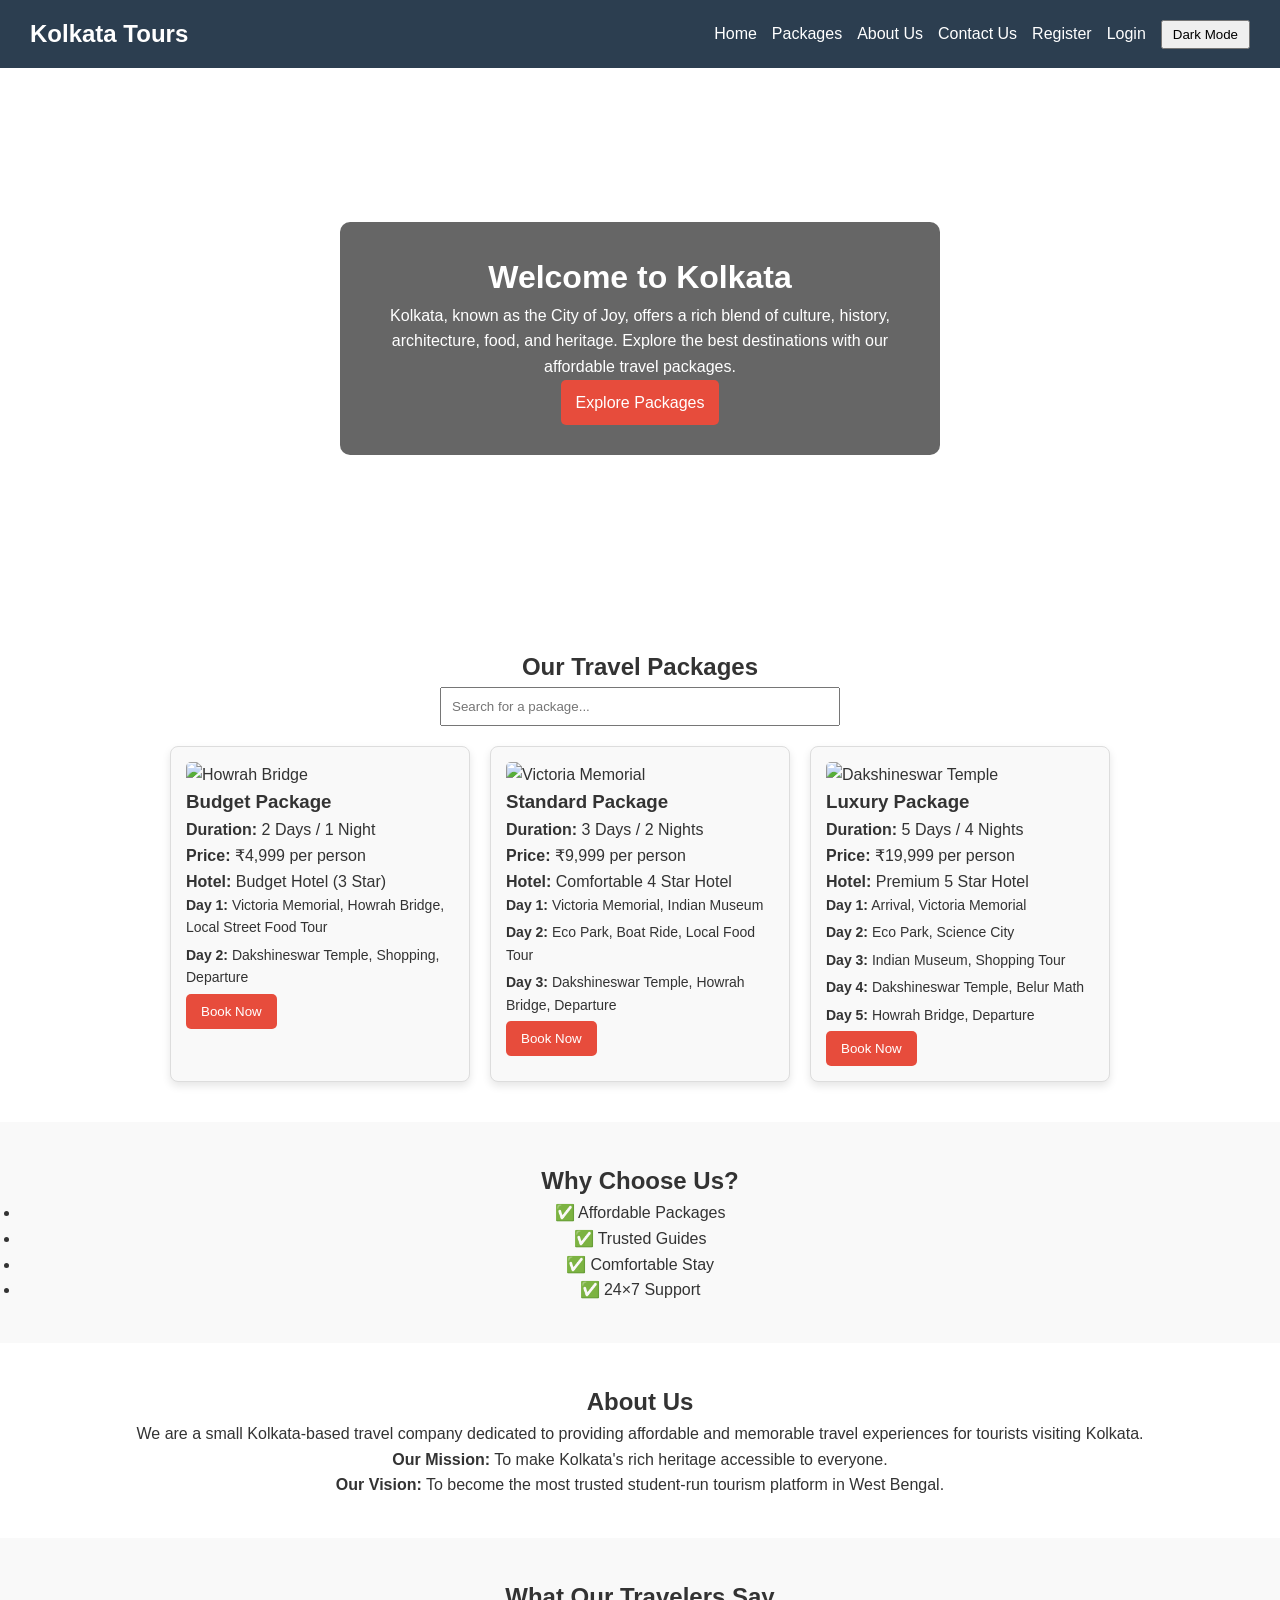
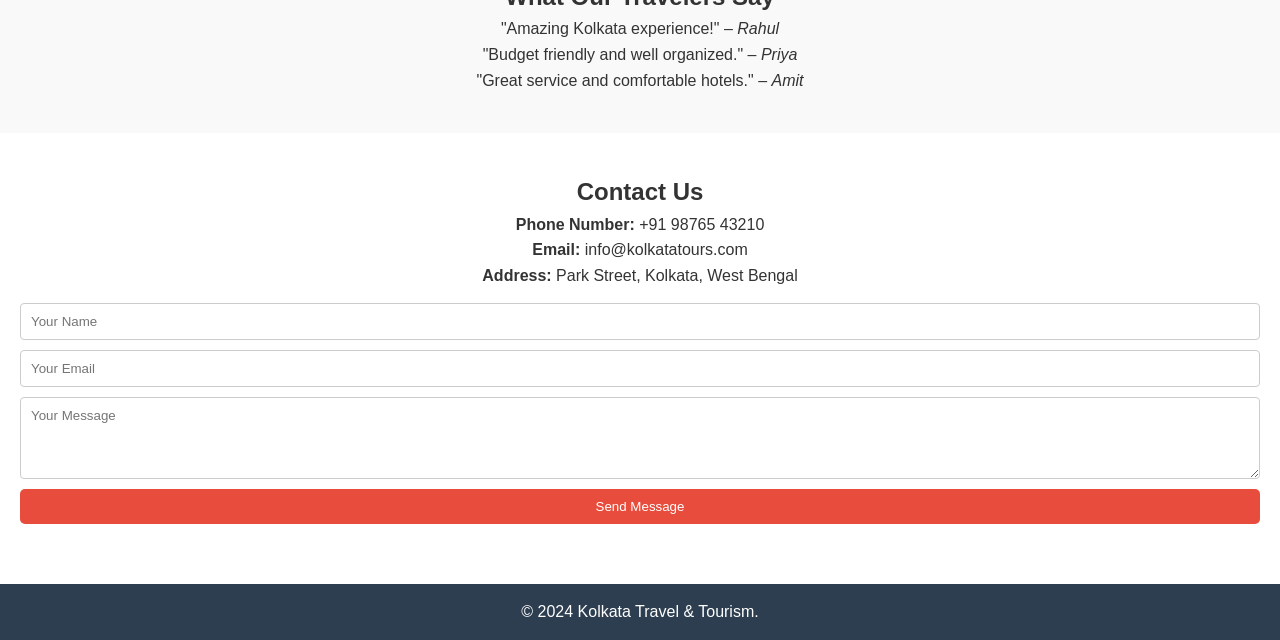
==== index.html @ e69a55b7 "Add files via upload" ====
<!DOCTYPE html>
<html lang="en">
<head>
    <meta charset="UTF-8">
    <meta name="viewport" content="width=device-width, initial-scale=1.0">
    <title>Kolkata Travel & Tourism</title>
    <link rel="stylesheet" href="style.css">
</head>
<body>

    <nav class="navbar">
        <div class="logo">Kolkata Tours</div>
        <ul class="nav-links">
            <li><a href="index.html">Home</a></li>
            <li><a href="#packages">Packages</a></li>
            <li><a href="#about">About Us</a></li>
            <li><a href="#contact">Contact Us</a></li>
            <li id="nav-register"><a href="register.html">Register</a></li>
            <li id="nav-login"><a href="login.html">Login</a></li>
            <li id="nav-logout" style="display: none;"><a href="#" id="logout-btn">Logout</a></li>
            <li><button id="dark-mode-toggle" class="btn-small">Dark Mode</button></li>
        </ul>
    </nav>

    <header class="hero" id="home">
        <div class="hero-content">
            <h1>Welcome to Kolkata</h1>
            <p>Kolkata, known as the City of Joy, offers a rich blend of culture, history, architecture, food, and heritage. Explore the best destinations with our affordable travel packages.</p>
            <a href="#packages" class="btn">Explore Packages</a>
        </div>
    </header>

    <section id="packages" class="section">
        <h2>Our Travel Packages</h2>
        <div class="search-container">
            <input type="text" id="package-search" placeholder="Search for a package...">
        </div>
        
        <div class="card-container" id="package-list">
            <div class="card package-card">
                <img src="https://images.unsplash.com/photo-1558431382-27e303142255?auto=format&fit=crop&w=600&q=80" alt="Howrah Bridge" class="card-img">
                <h3>Budget Package</h3>
                <p><strong>Duration:</strong> 2 Days / 1 Night</p>
                <p><strong>Price:</strong> ₹4,999 per person</p>
                <p><strong>Hotel:</strong> Budget Hotel (3 Star)</p>
                <div class="plan">
                    <p><strong>Day 1:</strong> Victoria Memorial, Howrah Bridge, Local Street Food Tour</p>
                    <p><strong>Day 2:</strong> Dakshineswar Temple, Shopping, Departure</p>
                </div>
                <button class="btn book-btn">Book Now</button>
            </div>

            <div class="card package-card">
                <img src="https://images.unsplash.com/photo-1594881497142-08fdfdfc4074?auto=format&fit=crop&w=600&q=80" alt="Victoria Memorial" class="card-img">
                <h3>Standard Package</h3>
                <p><strong>Duration:</strong> 3 Days / 2 Nights</p>
                <p><strong>Price:</strong> ₹9,999 per person</p>
                <p><strong>Hotel:</strong> Comfortable 4 Star Hotel</p>
                <div class="plan">
                    <p><strong>Day 1:</strong> Victoria Memorial, Indian Museum</p>
                    <p><strong>Day 2:</strong> Eco Park, Boat Ride, Local Food Tour</p>
                    <p><strong>Day 3:</strong> Dakshineswar Temple, Howrah Bridge, Departure</p>
                </div>
                <button class="btn book-btn">Book Now</button>
            </div>

            <div class="card package-card">
                <img src="https://images.unsplash.com/photo-1536697246787-1f271311b0e9?auto=format&fit=crop&w=600&q=80" alt="Dakshineswar Temple" class="card-img">
                <h3>Luxury Package</h3>
                <p><strong>Duration:</strong> 5 Days / 4 Nights</p>
                <p><strong>Price:</strong> ₹19,999 per person</p>
                <p><strong>Hotel:</strong> Premium 5 Star Hotel</p>
                <div class="plan">
                    <p><strong>Day 1:</strong> Arrival, Victoria Memorial</p>
                    <p><strong>Day 2:</strong> Eco Park, Science City</p>
                    <p><strong>Day 3:</strong> Indian Museum, Shopping Tour</p>
                    <p><strong>Day 4:</strong> Dakshineswar Temple, Belur Math</p>
                    <p><strong>Day 5:</strong> Howrah Bridge, Departure</p>
                </div>
                <button class="btn book-btn">Book Now</button>
            </div>
        </div>
    </section>

    <section class="section bg-light">
        <h2>Why Choose Us?</h2>
        <div class="features">
            <ul>
                <li>✅ Affordable Packages</li>
                <li>✅ Trusted Guides</li>
                <li>✅ Comfortable Stay</li>
                <li>✅ 24×7 Support</li>
            </ul>
        </div>
    </section>

    <section id="about" class="section">
        <h2>About Us</h2>
        <div class="about-content">
            <p>We are a small Kolkata-based travel company dedicated to providing affordable and memorable travel experiences for tourists visiting Kolkata.</p>
            <p><strong>Our Mission:</strong> To make Kolkata's rich heritage accessible to everyone.</p>
            <p><strong>Our Vision:</strong> To become the most trusted student-run tourism platform in West Bengal.</p>
        </div>
    </section>

    <section class="section bg-light">
        <h2>What Our Travelers Say</h2>
        <div class="testimonials">
            <p>"Amazing Kolkata experience!" – <em>Rahul</em></p>
            <p>"Budget friendly and well organized." – <em>Priya</em></p>
            <p>"Great service and comfortable hotels." – <em>Amit</em></p>
        </div>
    </section>

    <section id="contact" class="section">
        <h2>Contact Us</h2>
        <div class="contact-container">
            <div class="contact-info">
                <p><strong>Phone Number:</strong> +91 98765 43210</p>
                <p><strong>Email:</strong> info@kolkatatours.com</p>
                <p><strong>Address:</strong> Park Street, Kolkata, West Bengal</p>
            </div>
            <form id="contact-form" class="form">
                <input type="text" id="contact-name" placeholder="Your Name" required>
                <input type="email" id="contact-email" placeholder="Your Email" required>
                <textarea id="contact-message" rows="4" placeholder="Your Message" required></textarea>
                <button type="submit" class="btn">Send Message</button>
            </form>
        </div>
    </section>

    <footer>
        <p>&copy; 2024 Kolkata Travel & Tourism.</p>
    </footer>

    <button id="scrollToTopBtn" title="Go to top">↑</button>

    <script src="script.js"></script>
</body>
</html>
---- style.css ----
/* Basic Reset for clean layout */
* {
    margin: 0;
    padding: 0;
    box-sizing: border-box;
    font-family: Arial, sans-serif;
}

/* CSS Variables for Light & Dark Themes */
:root {
    --bg-color: #ffffff;
    --text-color: #333333;
    --nav-bg: #2c3e50;
    --nav-text: #ffffff;
    --card-bg: #f9f9f9;
    --btn-bg: #e74c3c;
    --btn-hover: #c0392b;
}

body.dark-mode {
    --bg-color: #1a1a1a;
    --text-color: #f1f1f1;
    --nav-bg: #111111;
    --card-bg: #2d2d2d;
}

body {
    background-color: var(--bg-color);
    color: var(--text-color);
    line-height: 1.6;
    transition: background 0.3s, color 0.3s;
}

/* Navbar */
.navbar {
    display: flex;
    justify-content: space-between;
    align-items: center;
    background-color: var(--nav-bg);
    padding: 15px 30px;
    color: var(--nav-text);
}
.navbar .logo { font-size: 24px; font-weight: bold; }
.nav-links { list-style: none; display: flex; gap: 15px; align-items: center;}
.nav-links li a { color: var(--nav-text); text-decoration: none; }
.nav-links li a:hover { text-decoration: underline; }

/* Buttons */
.btn {
    background-color: var(--btn-bg);
    color: white;
    padding: 10px 15px;
    border: none;
    border-radius: 5px;
    cursor: pointer;
    text-decoration: none;
    display: inline-block;
}
.btn:hover { background-color: var(--btn-hover); }
.btn-small { padding: 5px 10px; cursor: pointer; }

/* Hero Section */
.hero {
    background: url('https://images.unsplash.com/photo-1587595431973-160d0d94add1?auto=format&fit=crop&w=1200&q=80') no-repeat center center/cover;
    height: 60vh;
    display: flex;
    align-items: center;
    justify-content: center;
    text-align: center;
    color: white;
}
.hero-content {
    background: rgba(0, 0, 0, 0.6);
    padding: 30px;
    border-radius: 10px;
    max-width: 600px;
}

/* Layout Sections */
.section { padding: 40px 20px; text-align: center; }
.bg-light { background-color: var(--card-bg); }

/* Cards */
.card-container { display: flex; justify-content: center; gap: 20px; flex-wrap: wrap; margin-top: 20px; }
.card {
    background-color: var(--card-bg);
    border: 1px solid #ddd;
    border-radius: 8px;
    width: 300px;
    padding: 15px;
    text-align: left;
    box-shadow: 0 4px 8px rgba(0,0,0,0.1);
}
.card-img { width: 100%; height: 180px; object-fit: cover; border-radius: 5px;}
.plan p { font-size: 14px; margin-bottom: 5px; }

/* Forms & Authentication */
.auth-container { max-width: 400px; margin: 50px auto; padding: 20px; background: var(--card-bg); border-radius: 8px; text-align: center; }
.form { display: flex; flex-direction: column; gap: 10px; margin-top: 15px; }
.form input, .form textarea { padding: 10px; border: 1px solid #ccc; border-radius: 4px; }
.error-msg { color: red; font-size: 14px; }
.search-container { margin-bottom: 20px; }
.search-container input { padding: 10px; width: 60%; max-width: 400px; }

/* Footer */
footer { background: var(--nav-bg); color: white; text-align: center; padding: 15px; margin-top: 20px; }

/* Scroll to Top Button */
#scrollToTopBtn {
    display: none; position: fixed; bottom: 20px; right: 20px;
    background: var(--btn-bg); color: white; border: none;
    padding: 10px 15px; border-radius: 50%; cursor: pointer; font-size: 18px;
}

/* Responsive */
@media(max-width: 768px) {
    .nav-links { flex-direction: column; text-align: center; display: none; }
    /* Simple mobile nav hide/show logic could be added here */
}
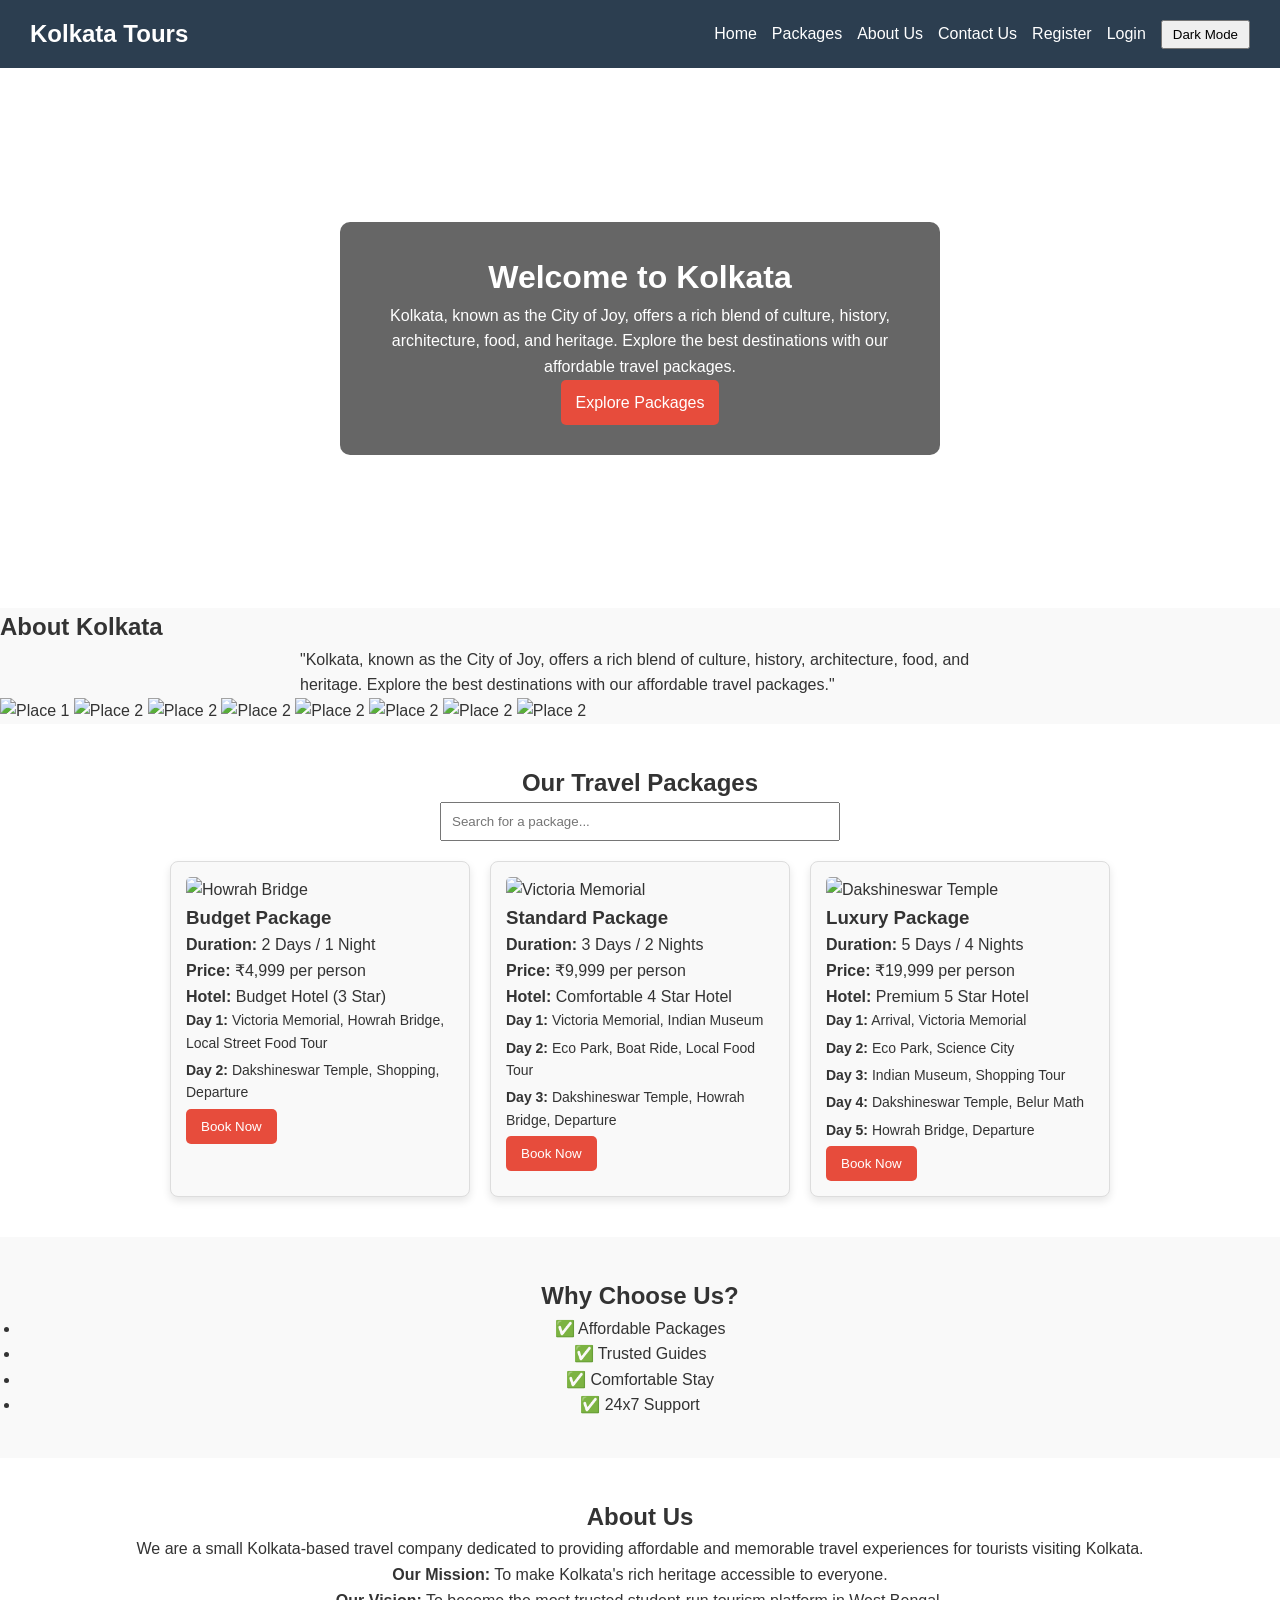
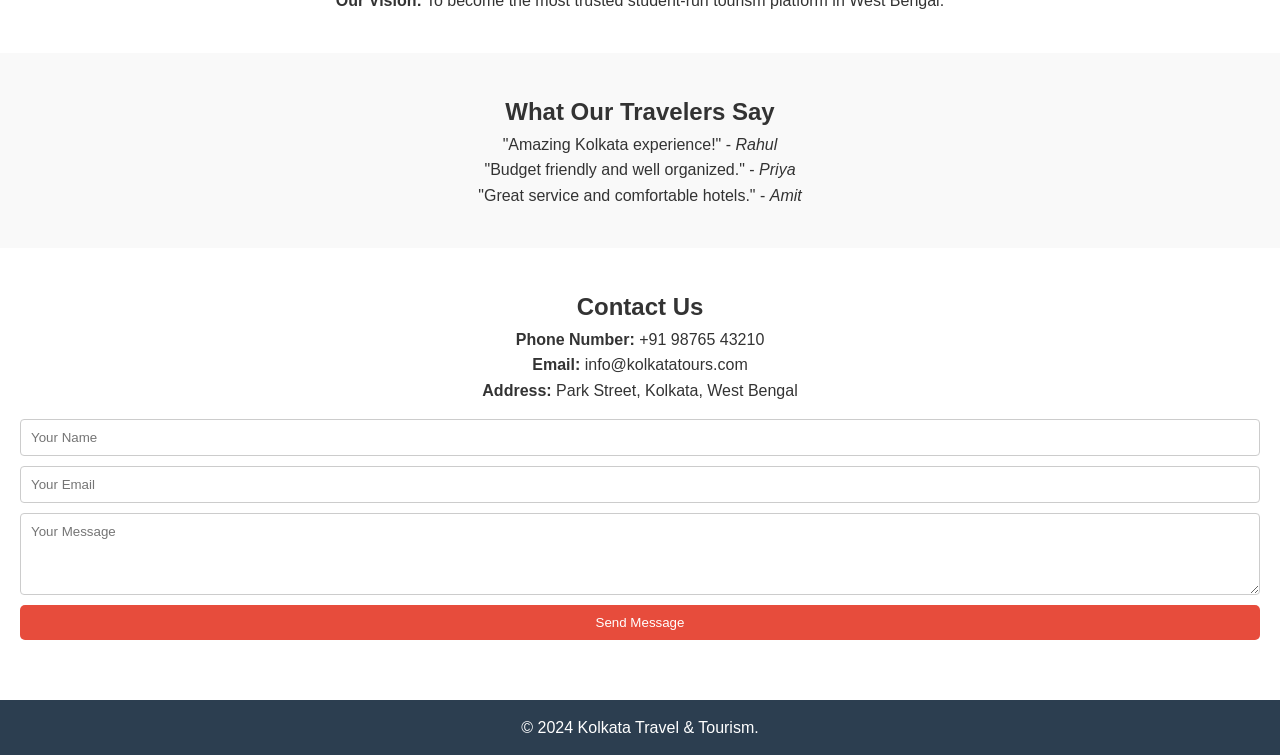
==== commit 773b6540: "Refactor index.html structure and content" ====
--- a/index.html
+++ b/index.html
@@ -13,7 +13,7 @@
         <ul class="nav-links">
             <li><a href="index.html">Home</a></li>
             <li><a href="#packages">Packages</a></li>
-            <li><a href="#about">About Us</a></li>
+            <li><a href="#About">About Us</a></li>
             <li><a href="#contact">Contact Us</a></li>
             <li id="nav-register"><a href="register.html">Register</a></li>
             <li id="nav-login"><a href="login.html">Login</a></li>
@@ -29,6 +29,31 @@
             <a href="#packages" class="btn">Explore Packages</a>
         </div>
     </header>
+    <section class="py-5 bg-light" id="about">
+        <div class="container">
+            <div class="text-center mb-4">
+                <h2 class="section-title">About Kolkata</h2>
+                <div class="section-divider"></div>
+                <p class="section-subtitle" style="max-width:680px;margin:0 auto;">
+                    "Kolkata, known as the City of Joy, offers a rich blend of culture, history, architecture, food, and heritage. Explore the best destinations with our affordable travel packages."
+                </p>
+            </div>
+
+            <div class="slider-container mt-2">
+                <div class="slider-track" id="slider-track">
+                    <img src="img/photo1.jpg" alt="Place 1" class="slide-img active">
+                    <img src="img/photo2.jpg" alt="Place 2" class="slide-img">
+                    <img src="img/photo3.jpg" alt="Place 2" class="slide-img">
+                    <img src="img/photo4.jpg" alt="Place 2" class="slide-img">
+                    <img src="img/photo5.jpg" alt="Place 2" class="slide-img">
+                    <img src="img/photo6.jpg" alt="Place 2" class="slide-img">
+                    <img src="img/photo7.jpg" alt="Place 2" class="slide-img">
+                    <img src="img/photo8.jpg" alt="Place 2" class="slide-img">
+                   
+                </div>
+            </div>
+        </div>
+    </section>
 
     <section id="packages" class="section">
         <h2>Our Travel Packages</h2>
@@ -38,7 +63,7 @@
         
         <div class="card-container" id="package-list">
             <div class="card package-card">
-                <img src="https://images.unsplash.com/photo-1558431382-27e303142255?auto=format&fit=crop&w=600&q=80" alt="Howrah Bridge" class="card-img">
+                <img src="img/photo7.jpg" alt="Howrah Bridge" class="card-img">
                 <h3>Budget Package</h3>
                 <p><strong>Duration:</strong> 2 Days / 1 Night</p>
                 <p><strong>Price:</strong> ₹4,999 per person</p>
@@ -51,7 +76,7 @@
             </div>
 
             <div class="card package-card">
-                <img src="https://images.unsplash.com/photo-1594881497142-08fdfdfc4074?auto=format&fit=crop&w=600&q=80" alt="Victoria Memorial" class="card-img">
+                <img src="img/photo6.jpg" alt="Victoria Memorial" class="card-img">
                 <h3>Standard Package</h3>
                 <p><strong>Duration:</strong> 3 Days / 2 Nights</p>
                 <p><strong>Price:</strong> ₹9,999 per person</p>
@@ -65,7 +90,7 @@
             </div>
 
             <div class="card package-card">
-                <img src="https://images.unsplash.com/photo-1536697246787-1f271311b0e9?auto=format&fit=crop&w=600&q=80" alt="Dakshineswar Temple" class="card-img">
+                <img src="img/photo8.jpg" alt="Dakshineswar Temple" class="card-img">
                 <h3>Luxury Package</h3>
                 <p><strong>Duration:</strong> 5 Days / 4 Nights</p>
                 <p><strong>Price:</strong> ₹19,999 per person</p>
@@ -89,12 +114,12 @@
                 <li>✅ Affordable Packages</li>
                 <li>✅ Trusted Guides</li>
                 <li>✅ Comfortable Stay</li>
-                <li>✅ 24×7 Support</li>
+                <li>✅ 24x7 Support</li>
             </ul>
         </div>
     </section>
 
-    <section id="about" class="section">
+    <section id="About" class="section">
         <h2>About Us</h2>
         <div class="about-content">
             <p>We are a small Kolkata-based travel company dedicated to providing affordable and memorable travel experiences for tourists visiting Kolkata.</p>
@@ -106,9 +131,9 @@
     <section class="section bg-light">
         <h2>What Our Travelers Say</h2>
         <div class="testimonials">
-            <p>"Amazing Kolkata experience!" – <em>Rahul</em></p>
-            <p>"Budget friendly and well organized." – <em>Priya</em></p>
-            <p>"Great service and comfortable hotels." – <em>Amit</em></p>
+            <p>"Amazing Kolkata experience!" - <em>Rahul</em></p>
+            <p>"Budget friendly and well organized." - <em>Priya</em></p>
+            <p>"Great service and comfortable hotels." - <em>Amit</em></p>
         </div>
     </section>
 
@@ -137,4 +162,4 @@
 
     <script src="script.js"></script>
 </body>
-</html>+</html>
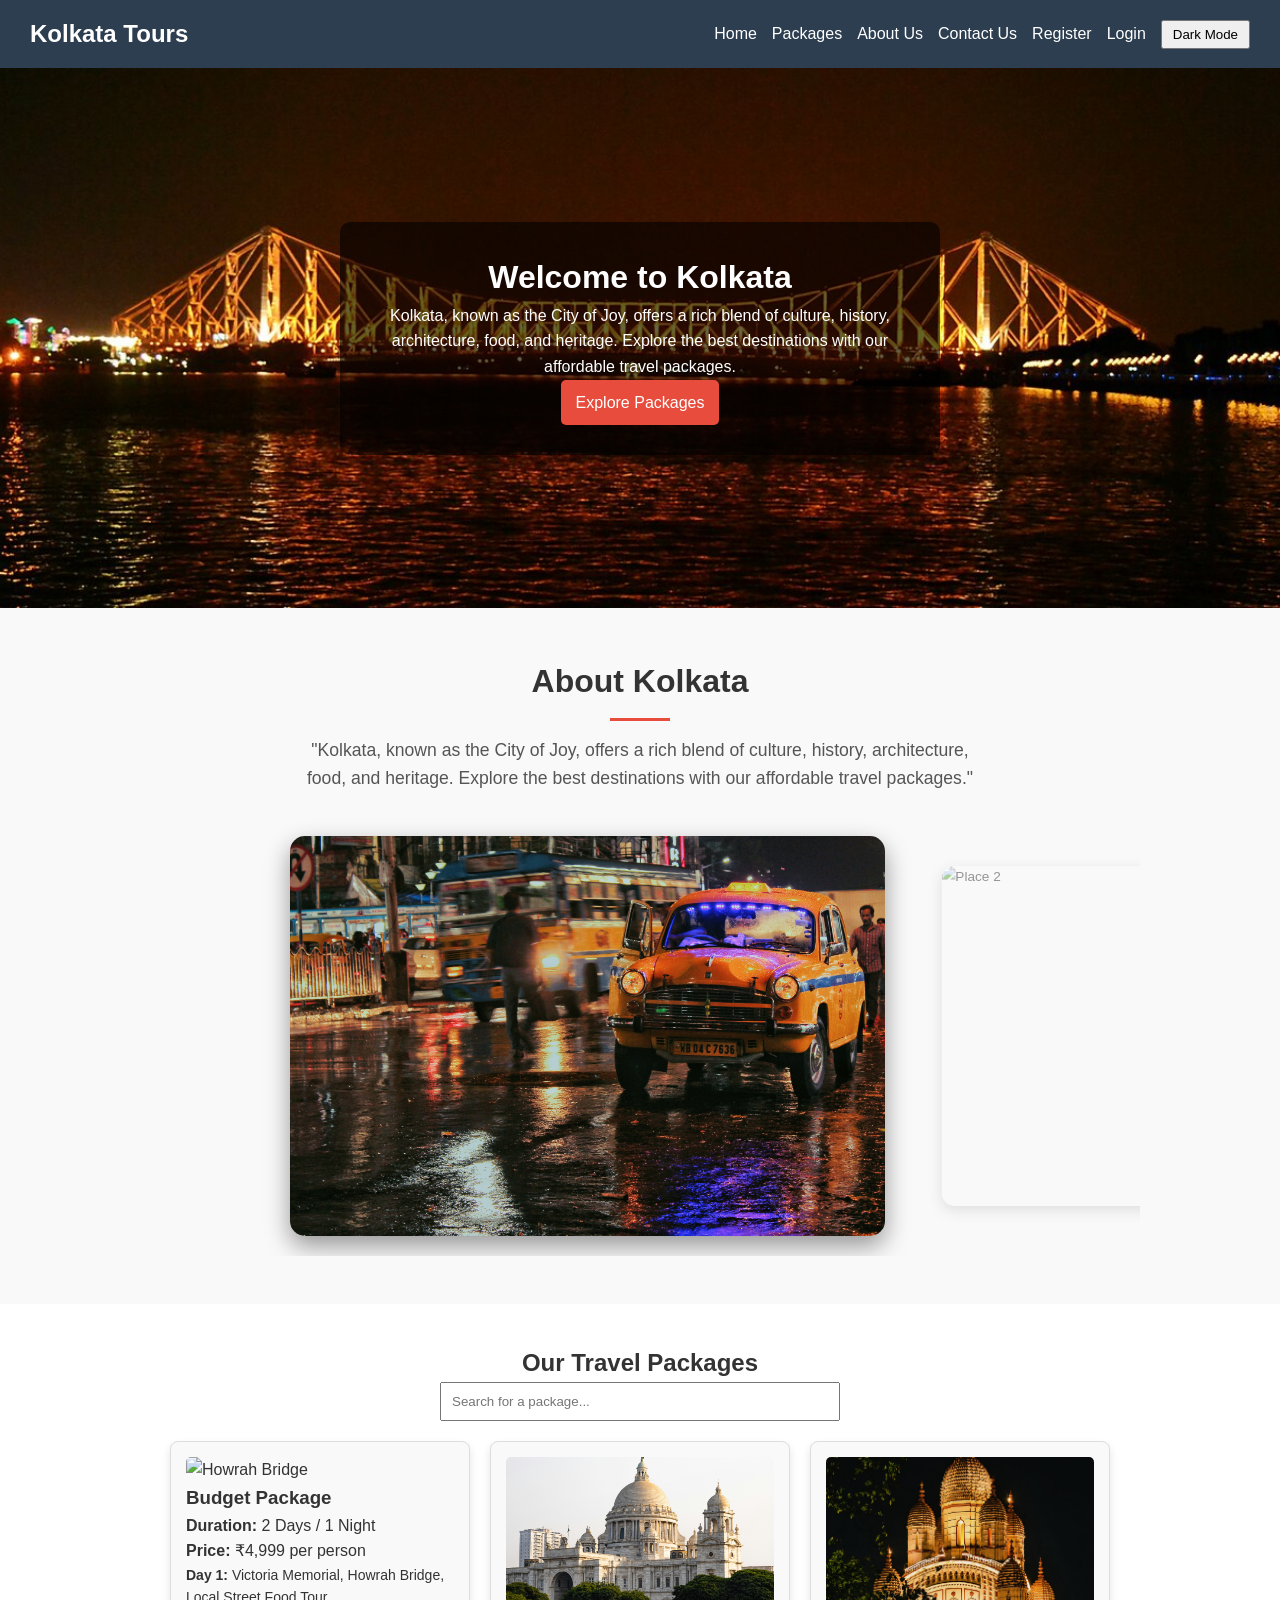
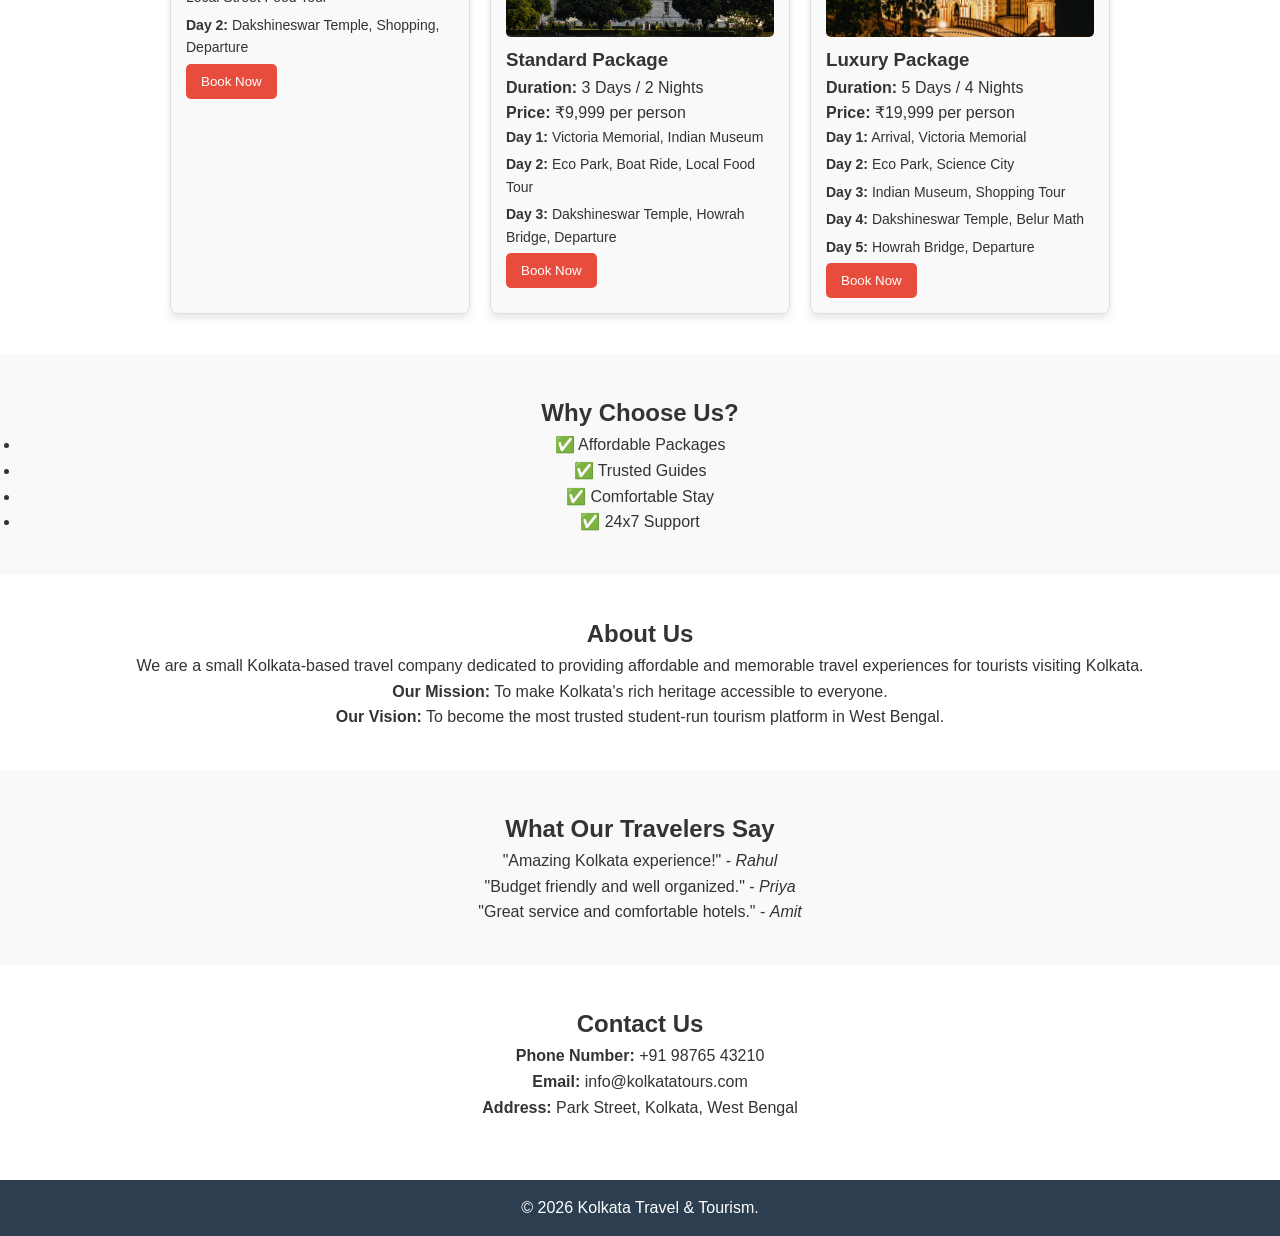
==== commit 030da05a: "Update index.html" ====
--- a/index.html
+++ b/index.html
@@ -67,7 +67,6 @@
                 <h3>Budget Package</h3>
                 <p><strong>Duration:</strong> 2 Days / 1 Night</p>
                 <p><strong>Price:</strong> ₹4,999 per person</p>
-                <p><strong>Hotel:</strong> Budget Hotel (3 Star)</p>
                 <div class="plan">
                     <p><strong>Day 1:</strong> Victoria Memorial, Howrah Bridge, Local Street Food Tour</p>
                     <p><strong>Day 2:</strong> Dakshineswar Temple, Shopping, Departure</p>
@@ -80,7 +79,6 @@
                 <h3>Standard Package</h3>
                 <p><strong>Duration:</strong> 3 Days / 2 Nights</p>
                 <p><strong>Price:</strong> ₹9,999 per person</p>
-                <p><strong>Hotel:</strong> Comfortable 4 Star Hotel</p>
                 <div class="plan">
                     <p><strong>Day 1:</strong> Victoria Memorial, Indian Museum</p>
                     <p><strong>Day 2:</strong> Eco Park, Boat Ride, Local Food Tour</p>
@@ -94,7 +92,6 @@
                 <h3>Luxury Package</h3>
                 <p><strong>Duration:</strong> 5 Days / 4 Nights</p>
                 <p><strong>Price:</strong> ₹19,999 per person</p>
-                <p><strong>Hotel:</strong> Premium 5 Star Hotel</p>
                 <div class="plan">
                     <p><strong>Day 1:</strong> Arrival, Victoria Memorial</p>
                     <p><strong>Day 2:</strong> Eco Park, Science City</p>
@@ -111,10 +108,10 @@
         <h2>Why Choose Us?</h2>
         <div class="features">
             <ul>
-                <li>✅ Affordable Packages</li>
-                <li>✅ Trusted Guides</li>
-                <li>✅ Comfortable Stay</li>
-                <li>✅ 24x7 Support</li>
+                <li> ✅ Affordable Packages</li>
+                <li> ✅ Trusted Guides</li>
+                <li> ✅ Comfortable Stay</li>
+                <li> ✅ 24x7 Support</li>
             </ul>
         </div>
     </section>
@@ -145,20 +142,14 @@
                 <p><strong>Email:</strong> info@kolkatatours.com</p>
                 <p><strong>Address:</strong> Park Street, Kolkata, West Bengal</p>
             </div>
-            <form id="contact-form" class="form">
-                <input type="text" id="contact-name" placeholder="Your Name" required>
-                <input type="email" id="contact-email" placeholder="Your Email" required>
-                <textarea id="contact-message" rows="4" placeholder="Your Message" required></textarea>
-                <button type="submit" class="btn">Send Message</button>
-            </form>
+            
         </div>
     </section>
 
     <footer>
-        <p>&copy; 2024 Kolkata Travel & Tourism.</p>
+        <p>&copy; 2026 Kolkata Travel & Tourism.</p>
     </footer>
 
-    <button id="scrollToTopBtn" title="Go to top">↑</button>
 
     <script src="script.js"></script>
 </body>
--- a/style.css
+++ b/style.css
@@ -1,4 +1,8 @@
 /* Basic Reset for clean layout */
+@import url('https://fonts.googleapis.com/css2?family=Poppins:wght@300;400;500;600;700&family=Playfair+Display:wght@700&display=swap');
+
+
+
 * {
     margin: 0;
     padding: 0;
@@ -8,6 +12,7 @@
 
 /* CSS Variables for Light & Dark Themes */
 :root {
+
     --bg-color: #ffffff;
     --text-color: #333333;
     --nav-bg: #2c3e50;
@@ -61,13 +66,19 @@
 
 /* Hero Section */
 .hero {
-    background: url('https://images.unsplash.com/photo-1587595431973-160d0d94add1?auto=format&fit=crop&w=1200&q=80') no-repeat center center/cover;
+    background:url("img/bg.jpg") no-repeat  center/cover;
     height: 60vh;
     display: flex;
     align-items: center;
     justify-content: center;
     text-align: center;
     color: white;
+}
+@media (max-width: 768px) {
+    .hero {
+        /* Swap to your vertical image */
+        background-image: url("img/bg-mobile.jpg"); 
+    }
 }
 .hero-content {
     background: rgba(0, 0, 0, 0.6);
@@ -79,6 +90,64 @@
 /* Layout Sections */
 .section { padding: 40px 20px; text-align: center; }
 .bg-light { background-color: var(--card-bg); }
+
+
+.py-5 { padding-top: 3rem; padding-bottom: 3rem; }
+.container { max-width: 1200px; margin: 0 auto; padding: 0 20px; }
+.text-center { text-align: center; }
+.mb-4 { margin-bottom: 1.5rem; }
+.mt-2 { margin-top: 2rem; }
+
+.section-title { font-size: 2rem; margin-bottom: 10px; color: var(--text-color); }
+.section-divider { width: 60px; height: 3px; background-color: var(--btn-bg); margin: 0 auto 15px; }
+.section-subtitle { font-size: 1.1rem; color: #555; }
+body.dark-mode .section-subtitle { color: #ccc; }
+
+/* Image Slider Frame */
+.slider-container {
+    width: 100%;
+    max-width: 1000px; /* Made slightly wider to give room for side images */
+    margin: 0 auto;
+    overflow: hidden; 
+    padding: 20px 0; /* Gives room for the scaling animation */
+}
+
+.slider-track {
+    display: flex;
+    gap: 20px; /* The gap between the images */
+    /* 15% padding perfectly centers a 70% width image! */
+    padding: 0 15%; 
+    transition: transform 0.6s ease-in-out;
+}
+
+.slide-img {
+    flex: 0 0 70%; /* Each image takes up exactly 70% of the box */
+    height: 400px;
+    
+    /* THE SCALING FIX: */
+    object-fit: cover; /* Prevents squishing. Crops to fit beautifully. */
+    border-radius: 15px;
+    
+    /* Styling for the non-active (side) images */
+    opacity: 0.5; 
+    transform: scale(0.85); 
+    transition: all 0.6s ease-in-out;
+    box-shadow: 0 5px 15px rgba(0,0,0,0.2);
+}
+
+/* Styling for the image currently in the center */
+.slide-img.active {
+    opacity: 1; /* Make it fully bright */
+    transform: scale(1); /* Pop it up to full size */
+    box-shadow: 0 10px 25px rgba(0,0,0,0.4);
+}
+
+/* Mobile Adjustment */
+@media (max-width: 768px) {
+    .slide-img { height: 250px; flex: 0 0 80%; }
+    .slider-track { padding: 0 10%; gap: 10px; }
+}
+
 
 /* Cards */
 .card-container { display: flex; justify-content: center; gap: 20px; flex-wrap: wrap; margin-top: 20px; }
@@ -116,4 +185,7 @@
 @media(max-width: 768px) {
     .nav-links { flex-direction: column; text-align: center; display: none; }
     /* Simple mobile nav hide/show logic could be added here */
-}+}
+
+
+
